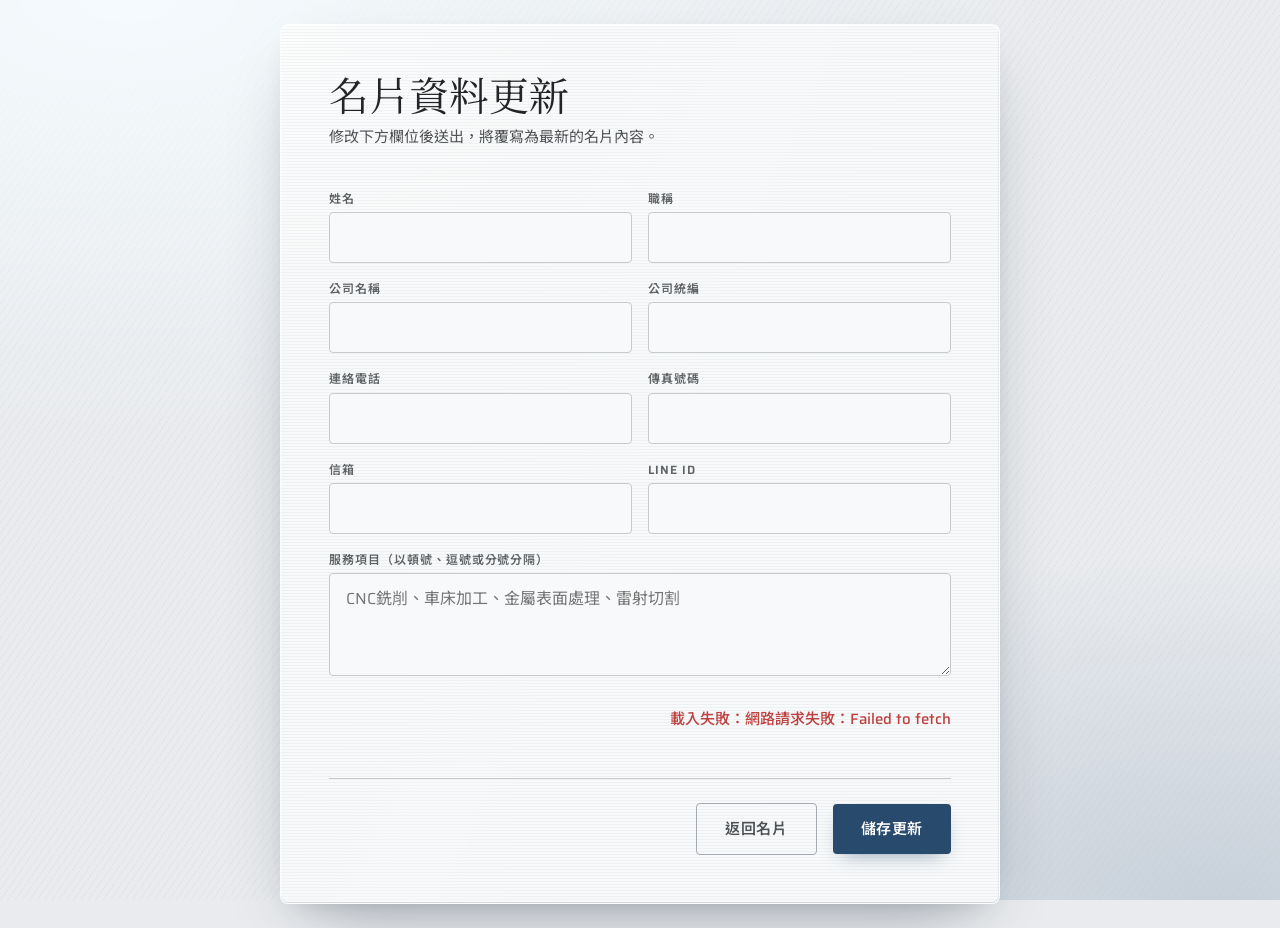
==== update.html @ 3be1f895 "名片 製作成JSON檔案讀取" ====
<!DOCTYPE html>
<html lang="zh-TW">
<head>
  <meta charset="UTF-8">
  <meta name="viewport" content="width=device-width, initial-scale=1.0">
  <title>名片資料更新</title>
  <meta name="description" content="更新數位名片資料。">

  <!-- Google Fonts -->
  <link rel="preconnect" href="https://fonts.googleapis.com">
  <link rel="preconnect" href="https://fonts.gstatic.com" crossorigin>
  <link href="https://fonts.googleapis.com/css2?family=Bree+Serif&family=Noto+Sans+TC:wght@400;500;600;700&family=Noto+Serif+TC:wght@400;600;700&family=Saira:wght@400;500;600;700&display=swap" rel="stylesheet">

  <!-- 名片系統樣式 -->
  <link rel="stylesheet" href="assets/css/main.css">

  <!-- 更新頁面專屬樣式 -->
  <style>
    .update-stage {
      width: 100%;
      max-width: 720px;
    }

    .update-card {
      position: relative;
      background-color: var(--color-surface);
      border: 1px solid oklch(100% 0 0 / 0.55);
      border-radius: var(--radius-plate);
      padding: clamp(1.75rem, 5vw, 3rem);
      box-shadow: var(--shadow-plate);
      overflow: hidden;
    }

    .update-card::before {
      content: "";
      position: absolute;
      inset: 0;
      pointer-events: none;
      background:
        linear-gradient(115deg, transparent 30%, oklch(100% 0 0 / 0.18) 48%, oklch(100% 0 0 / 0.05) 52%, transparent 70%),
        repeating-linear-gradient(0deg, oklch(82% 0.006 250 / 0.18) 0 1px, transparent 1px 3px),
        radial-gradient(140% 100% at 0% 0%, oklch(100% 0 0 / 0.5), transparent 55%);
      opacity: 0.9;
    }

    .update-card::after {
      content: "";
      position: absolute;
      inset: 0;
      border-radius: inherit;
      pointer-events: none;
      box-shadow:
        inset 0 1px 0 oklch(100% 0 0 / 0.85),
        inset 0 -1px 0 oklch(0% 0 0 / 0.08),
        inset 1px 0 0 oklch(100% 0 0 / 0.35),
        inset -1px 0 0 oklch(0% 0 0 / 0.05);
    }

    .update-header {
      position: relative;
      z-index: 1;
      margin-bottom: var(--space-xl);
    }

    .update-title {
      font-family: var(--font-display);
      font-size: clamp(1.75rem, 5vw, 2.5rem);
      font-weight: 400;
      line-height: 1.1;
      color: var(--color-ink);
      margin: 0 0 var(--space-sm);
      text-shadow:
        0 1px 0 oklch(100% 0 0 / 0.65),
        0 -1px 0 oklch(0% 0 0 / 0.04);
    }

    .update-subtitle {
      font-family: var(--font-body);
      font-size: 0.9375rem;
      color: var(--color-ink-muted);
      margin: 0;
    }

    .update-form {
      position: relative;
      z-index: 1;
      display: grid;
      grid-template-columns: repeat(2, minmax(0, 1fr));
      gap: var(--space-md);
    }

    .form-group {
      display: flex;
      flex-direction: column;
      gap: var(--space-xs);
    }

    .form-group.full-width {
      grid-column: 1 / -1;
    }

    .form-label {
      font-family: var(--font-body);
      font-size: 0.75rem;
      font-weight: 600;
      letter-spacing: 0.08em;
      text-transform: uppercase;
      color: var(--color-ink-subtle);
    }

    .form-input,
    .form-textarea {
      width: 100%;
      padding: 0.75rem 1rem;
      font-family: var(--font-body);
      font-size: 1rem;
      color: var(--color-ink);
      background-color: var(--color-surface);
      border: 1px solid var(--color-border);
      border-radius: var(--radius-btn);
      transition:
        border-color var(--duration-fast) var(--ease-out-quart),
        box-shadow var(--duration-fast) var(--ease-out-quart);
    }

    .form-input:hover,
    .form-textarea:hover {
      border-color: var(--color-border-subtle);
    }

    .form-input:focus,
    .form-textarea:focus {
      outline: none;
      border-color: var(--color-primary-soft);
      box-shadow: 0 0 0 3px oklch(50% 0.08 250 / 0.12);
    }

    .form-textarea {
      min-height: 5rem;
      resize: vertical;
      line-height: 1.6;
    }

    .form-actions {
      grid-column: 1 / -1;
      display: flex;
      flex-wrap: wrap;
      align-items: center;
      justify-content: flex-end;
      gap: var(--space-md);
      margin-top: var(--space-md);
      padding-top: var(--space-lg);
      border-top: 1px solid var(--color-border);
    }

    .form-message {
      grid-column: 1 / -1;
      min-height: 1.5rem;
      font-family: var(--font-body);
      font-size: 0.9375rem;
      font-weight: 500;
      text-align: right;
    }

    .form-message.success { color: oklch(50% 0.1 145); }
    .form-message.error   { color: oklch(55% 0.16 25); }

    .is-loading {
      opacity: 0.7;
      pointer-events: none;
    }

    .spinner {
      display: inline-block;
      width: 1rem;
      height: 1rem;
      border: 2px solid currentColor;
      border-right-color: transparent;
      border-radius: 50%;
      animation: spin 0.75s linear infinite;
      margin-right: var(--space-sm);
      vertical-align: text-bottom;
    }

    @keyframes spin {
      to { transform: rotate(360deg); }
    }

    @media (max-width: 620px) {
      .update-form {
        grid-template-columns: 1fr;
      }

      .form-actions {
        flex-direction: column;
        align-items: stretch;
      }

      .btn {
        width: 100%;
      }
    }
  </style>
</head>
<body>
  <main class="update-stage" aria-label="名片資料更新">
    <article class="update-card" id="updateCard">
      <header class="update-header">
        <h1 class="update-title">名片資料更新</h1>
        <p class="update-subtitle">修改下方欄位後送出，將覆寫為最新的名片內容。</p>
      </header>

      <form class="update-form" id="cardUpdateForm" novalidate>
        <div class="form-group">
          <label class="form-label" for="fieldName">姓名</label>
          <input class="form-input" id="fieldName" name="name" type="text" required>
        </div>

        <div class="form-group">
          <label class="form-label" for="fieldTitle">職稱</label>
          <input class="form-input" id="fieldTitle" name="title" type="text" required>
        </div>

        <div class="form-group">
          <label class="form-label" for="fieldCompany">公司名稱</label>
          <input class="form-input" id="fieldCompany" name="company" type="text" required>
        </div>

        <div class="form-group">
          <label class="form-label" for="fieldTaxId">公司統編</label>
          <input class="form-input" id="fieldTaxId" name="tax_id" type="text" inputmode="numeric">
        </div>

        <div class="form-group">
          <label class="form-label" for="fieldPhone">連絡電話</label>
          <input class="form-input" id="fieldPhone" name="phone" type="tel">
        </div>

        <div class="form-group">
          <label class="form-label" for="fieldFax">傳真號碼</label>
          <input class="form-input" id="fieldFax" name="fax" type="tel">
        </div>

        <div class="form-group">
          <label class="form-label" for="fieldEmail">信箱</label>
          <input class="form-input" id="fieldEmail" name="email" type="email">
        </div>

        <div class="form-group">
          <label class="form-label" for="fieldLineId">Line ID</label>
          <input class="form-input" id="fieldLineId" name="line_id" type="text">
        </div>

        <div class="form-group full-width">
          <label class="form-label" for="fieldServices">服務項目（以頓號、逗號或分號分隔）</label>
          <textarea class="form-textarea" id="fieldServices" name="services" rows="3" placeholder="CNC銑削、車床加工、金屬表面處理、雷射切割"></textarea>
        </div>

        <p class="form-message" id="formMessage" aria-live="polite"></p>

        <div class="form-actions">
          <a class="btn btn-ghost" href="index.html" role="button">返回名片</a>
          <button class="btn btn-primary" id="submitBtn" type="submit">儲存更新</button>
        </div>
      </form>
    </article>
  </main>

  <script src="assets/js/utils.js"></script>
  <script src="assets/js/api.js"></script>
  <script src="assets/js/update.js"></script>
</body>
</html>
---- assets/css/main.css ----
/*
 * main.css
 * 名片系統視覺樣式（金屬工單銘牌版）
 * 風格：拉絲鋁底、石墨藍、不對稱規格表、CNC 定位標記
 * 核心概念：名片像一塊銑刻的拉絲鋁銘牌，左側姓名為視覺重心，右側聯絡規格表對齊如工單
 */

/* ================================
 * 1. 設計權杖（Design Tokens）
 * ================================ */
:root {
  /* 色彩：拉絲鋁淺底 + 石墨藍強調（OKLCH） */
  --color-bg: oklch(94% 0.004 250);
  --color-bg-deep: oklch(86% 0.008 250);
  --color-surface: oklch(98% 0.003 250);
  --color-surface-elevated: oklch(96% 0.004 250);
  --color-ink: oklch(26% 0.006 250);
  --color-ink-muted: oklch(44% 0.007 250);
  --color-ink-subtle: oklch(50% 0.007 250);
  --color-primary: oklch(40% 0.07 250);
  --color-primary-soft: oklch(50% 0.08 250);
  --color-primary-deep: oklch(33% 0.06 250);
  --color-accent: oklch(58% 0.015 250);
  --color-border: oklch(84% 0.006 250);
  --color-border-subtle: oklch(74% 0.01 250);
  --color-highlight: oklch(100% 0 0 / 0.7);

  /* 字體 */
  --font-display: "Bree Serif", "Noto Serif TC", Georgia, serif;
  --font-body: "Saira", "Noto Sans TC", "PingFang TC", sans-serif;

  /* 字階 */
  --text-display: clamp(3rem, 9vw, 5.25rem);
  --text-role: clamp(0.8125rem, 2vw, 0.9375rem);
  --text-spec-key: 0.75rem;
  --text-spec-val: 1rem;
  --text-spec-no: 0.6875rem;
  --text-mark: 0.625rem;

  /* 間距 */
  --space-xs: 0.25rem;
  --space-sm: 0.5rem;
  --space-md: 1rem;
  --space-lg: 1.5rem;
  --space-xl: 2.5rem;
  --space-xxl: 4rem;

  /* 圓角：銘牌略寬，規格表無圓角 */
  --radius-plate: 8px;
  --radius-chip: 3px;
  --radius-btn: 4px;

  /* 動效 */
  --ease-out-expo: cubic-bezier(0.16, 1, 0.3, 1);
  --ease-out-quart: cubic-bezier(0.25, 1, 0.5, 1);
  --duration-fast: 200ms;
  --duration-base: 400ms;
  --duration-slow: 700ms;

  /* 銘牌浮起陰影：克制、偏冷 */
  --shadow-plate:
    0 1px 0 oklch(100% 0 0 / 0.9) inset,
    0 -1px 0 oklch(0% 0 0 / 0.04) inset,
    0 30px 70px -32px oklch(25% 0.03 250 / 0.42),
    0 10px 26px -16px oklch(25% 0.03 250 / 0.22);
  --shadow-plate-hover:
    0 1px 0 oklch(100% 0 0 / 0.95) inset,
    0 -1px 0 oklch(0% 0 0 / 0.05) inset,
    0 40px 90px -34px oklch(25% 0.03 250 / 0.5),
    0 14px 32px -16px oklch(25% 0.03 250 / 0.26);
}

/* ================================
 * 2. 基礎重置
 * ================================ */
*,
*::before,
*::after {
  box-sizing: border-box;
}

html {
  -webkit-font-smoothing: antialiased;
  -moz-osx-font-smoothing: grayscale;
}

body {
  margin: 0;
  min-height: 100vh;
  font-family: var(--font-body);
  font-size: 1rem;
  line-height: 1.6;
  color: var(--color-ink);
  display: flex;
  flex-direction: column;
  align-items: center;
  justify-content: center;
  padding: var(--space-lg) var(--space-md);
  /* 拉絲鋁底：冷光漸層 + 細微拉絲紋 */
  background-color: var(--color-bg);
  background-image:
    radial-gradient(120% 80% at 10% 0%, oklch(99% 0.012 250 / 0.9), transparent 60%),
    radial-gradient(110% 70% at 95% 100%, oklch(82% 0.022 250 / 0.7), transparent 55%),
    repeating-linear-gradient(125deg, oklch(90% 0.005 250 / 0.5) 0 1px, transparent 1px 6px);
  background-attachment: fixed;
}

/* ================================
 * 3. 名片舞台與入場動畫
 * ================================ */
.card-stage {
  width: 100%;
  max-width: 720px;
  perspective: 1400px;
}

.nameplate {
  opacity: 0;
  transform: rotateX(6deg) translateY(36px) scale(0.985);
  transform-origin: center top;
  transition:
    opacity var(--duration-slow) var(--ease-out-expo),
    transform var(--duration-slow) var(--ease-out-expo),
    box-shadow var(--duration-base) var(--ease-out-quart);
}

.nameplate.is-revealed {
  opacity: 1;
  transform: rotateX(0) translateY(0) scale(1);
}

.nameplate.is-revealed .np-identity,
.nameplate.is-revealed .np-spec,
.nameplate.is-revealed .np-services,
.nameplate.is-revealed .np-actions {
  opacity: 1;
  transform: translateY(0);
}

.nameplate .np-identity,
.nameplate .np-spec,
.nameplate .np-services,
.nameplate .np-actions {
  opacity: 0;
  transform: translateY(18px);
  transition:
    opacity var(--duration-base) var(--ease-out-expo),
    transform var(--duration-base) var(--ease-out-expo);
}

.nameplate.is-revealed .np-identity { transition-delay: 120ms; }
.nameplate.is-revealed .np-spec     { transition-delay: 220ms; }
.nameplate.is-revealed .np-services { transition-delay: 340ms; }
.nameplate.is-revealed .np-actions  { transition-delay: 460ms; }

/* ================================
 * 4. 拉絲鋁銘牌本體
 * ================================ */
.nameplate {
  position: relative;
  background-color: var(--color-surface);
  border: 1px solid oklch(100% 0 0 / 0.55);
  border-radius: var(--radius-plate);
  padding: clamp(1.75rem, 5vw, 3rem);
  overflow: hidden;
  box-shadow: var(--shadow-plate);
}

/* 預設可見（無頭瀏覽器 / reduced motion 退化） */
.nameplate .np-identity,
.nameplate .np-spec,
.nameplate .np-services,
.nameplate .np-actions {
  opacity: 1;
  transform: translateY(0);
}

/* 拉絲鋁紋理層：更明顯的橫向拉絲 */
.nameplate::before {
  content: "";
  position: absolute;
  inset: 0;
  pointer-events: none;
  background:
    /* 對角冷光：模擬光線打在金屬上的反光帶 */
    linear-gradient(115deg, transparent 30%, oklch(100% 0 0 / 0.18) 48%, oklch(100% 0 0 / 0.05) 52%, transparent 70%),
    /* 拉絲紋 */
    repeating-linear-gradient(0deg, oklch(82% 0.006 250 / 0.18) 0 1px, transparent 1px 3px),
    /* 底層冷光漸層 */
    radial-gradient(140% 100% at 0% 0%, oklch(100% 0 0 / 0.5), transparent 55%);
  opacity: 0.9;
}

/* 邊緣倒角高光：頂部亮、底部暗，模擬金屬板邊緣 */
.nameplate::after {
  content: "";
  position: absolute;
  inset: 0;
  border-radius: inherit;
  pointer-events: none;
  box-shadow:
    inset 0 1px 0 oklch(100% 0 0 / 0.85),
    inset 0 -1px 0 oklch(0% 0 0 / 0.08),
    inset 1px 0 0 oklch(100% 0 0 / 0.35),
    inset -1px 0 0 oklch(0% 0 0 / 0.05);
}

.nameplate:hover {
  box-shadow: var(--shadow-plate-hover);
  transform: translateY(-2px);
}

/* ================================
 * 5. CNC 四角定位標記
 * ================================ */
.np-tick {
  position: absolute;
  width: 14px;
  height: 14px;
  pointer-events: none;
  z-index: 2;
}

.np-tick::before,
.np-tick::after {
  content: "";
  position: absolute;
  background-color: var(--color-primary);
  opacity: 0.55;
}

.np-tick::before { width: 14px; height: 1px; }
.np-tick::after  { width: 1px; height: 14px; }

.np-tick-tl { top: 12px; left: 12px; }
.np-tick-tr { top: 12px; right: 12px; }
.np-tick-bl { bottom: 12px; left: 12px; }
.np-tick-br { bottom: 12px; right: 12px; }

.np-tick-tl::before, .np-tick-tl::after { top: 0; left: 0; }
.np-tick-tr::before, .np-tick-tr::after { top: 0; right: 0; }
.np-tick-bl::before, .np-tick-bl::after { bottom: 0; left: 0; }
.np-tick-br::before, .np-tick-br::after { bottom: 0; right: 0; }

/* ================================
 * 6. 不對稱雙欄主體
 * ================================ */
.np-grid {
  position: relative;
  z-index: 1;
  display: grid;
  grid-template-columns: minmax(0, 1fr) minmax(0, 1.05fr);
  gap: clamp(1.5rem, 4vw, 3rem);
  align-items: start;
  padding-bottom: clamp(1.5rem, 4vw, 2.25rem);
  margin-bottom: clamp(1.5rem, 4vw, 2.25rem);
  border-bottom: 1px solid var(--color-border-subtle);
}

/* 左欄：姓名銘牌（視覺重心） */
.np-identity {
  position: relative;
  z-index: 1;
}

.np-mark {
  font-family: var(--font-body);
  font-size: var(--text-mark);
  font-weight: 600;
  letter-spacing: 0.32em;
  text-transform: uppercase;
  color: var(--color-primary);
  margin: 0 0 var(--space-md);
}

.np-name {
  font-family: var(--font-display);
  font-size: var(--text-display);
  font-weight: 400;
  line-height: 0.95;
  letter-spacing: 0.01em;
  color: var(--color-ink);
  margin: 0 0 var(--space-md);
  text-wrap: balance;
  /* 銑刻效果：頂部高光、底部微暗，像刻入金屬 */
  text-shadow:
    0 1px 0 oklch(100% 0 0 / 0.65),
    0 -1px 0 oklch(0% 0 0 / 0.04);
}

.np-role {
  font-family: var(--font-body);
  font-size: var(--text-role);
  font-weight: 500;
  letter-spacing: 0.06em;
  color: var(--color-ink-muted);
  margin: 0;
  line-height: 1.5;
}

.np-role span {
  color: var(--color-ink);
}

/* ================================
 * 7. 右欄：聯絡規格表（工單感）
 * ================================ */
.np-spec {
  position: relative;
  z-index: 1;
  align-self: stretch;
  display: flex;
  flex-direction: column;
  justify-content: center;
}

.np-spec-list {
  list-style: none;
  margin: 0;
  padding: 0;
  counter-reset: spec;
}

.np-spec-row {
  display: grid;
  grid-template-columns: 22px 40px minmax(0, 1fr);
  align-items: baseline;
  column-gap: var(--space-sm);
  row-gap: 0;
  padding: var(--space-sm) 0;
  border-bottom: 1px solid var(--color-border);
}

.np-spec-row:last-child {
  border-bottom: none;
}

.np-spec-row:first-child {
  padding-top: 0;
}

.np-spec-no {
  font-family: var(--font-body);
  font-size: var(--text-spec-no);
  font-weight: 600;
  letter-spacing: 0.08em;
  color: var(--color-primary);
  font-variant-numeric: tabular-nums;
}

.np-spec-key {
  font-family: var(--font-body);
  font-size: var(--text-spec-key);
  font-weight: 500;
  letter-spacing: 0.14em;
  text-transform: uppercase;
  color: var(--color-ink-subtle);
}

.np-spec-val {
  font-family: var(--font-body);
  font-size: var(--text-spec-val);
  font-weight: 400;
  letter-spacing: 0.01em;
  color: var(--color-ink);
  text-decoration: none;
  word-break: break-all;
  overflow-wrap: anywhere;
  min-width: 0;
  text-align: right;
  transition: color var(--duration-fast) var(--ease-out-quart);
  font-variant-numeric: tabular-nums;
}

a.np-spec-val:hover {
  color: var(--color-primary);
}

a.np-spec-val:focus-visible {
  outline: 2px solid var(--color-primary-soft);
  outline-offset: 2px;
  border-radius: 2px;
}

/* ================================
 * 8. 服務項目：横向規格帶
 * ================================ */
.np-services {
  position: relative;
  z-index: 1;
  margin-bottom: clamp(1.5rem, 4vw, 2.25rem);
}

.np-services-mark {
  font-family: var(--font-body);
  font-size: var(--text-mark);
  font-weight: 600;
  letter-spacing: 0.32em;
  text-transform: uppercase;
  color: var(--color-primary);
  margin: 0 0 var(--space-md);
}

.np-services-list {
  display: flex;
  flex-wrap: wrap;
  gap: var(--space-sm) var(--space-md);
  margin: 0;
  padding: 0;
  list-style: none;
}

.np-service-item {
  display: inline-flex;
  align-items: center;
  gap: var(--space-sm);
  padding: var(--space-xs) 0;
  font-family: var(--font-body);
  font-size: 0.9375rem;
  font-weight: 500;
  color: var(--color-ink-muted);
  letter-spacing: 0.02em;
}

.np-service-item::before {
  content: "";
  width: 8px;
  height: 1px;
  background-color: var(--color-primary);
  flex-shrink: 0;
}

/* ================================
 * 9. 行動區
 * ================================ */
.np-actions {
  position: relative;
  z-index: 1;
  display: flex;
  flex-wrap: wrap;
  align-items: center;
  gap: var(--space-md);
}

.btn {
  display: inline-flex;
  align-items: center;
  justify-content: center;
  gap: var(--space-sm);
  padding: 0.8125rem 1.75rem;
  font-family: var(--font-body);
  font-size: 0.9375rem;
  font-weight: 600;
  letter-spacing: 0.04em;
  text-decoration: none;
  border: none;
  border-radius: var(--radius-btn);
  cursor: pointer;
  transition:
    background-color var(--duration-fast) var(--ease-out-quart),
    color var(--duration-fast) var(--ease-out-quart),
    transform var(--duration-fast) var(--ease-out-quart),
    border-color var(--duration-fast) var(--ease-out-quart),
    box-shadow var(--duration-fast) var(--ease-out-quart);
}

.btn-primary {
  background-color: var(--color-primary);
  color: oklch(99% 0 0);
  box-shadow: 0 8px 20px -10px oklch(40% 0.07 250 / 0.6);
}

.btn-primary:hover {
  background-color: var(--color-primary-soft);
  transform: translateY(-1px);
  box-shadow: 0 12px 26px -10px oklch(40% 0.07 250 / 0.7);
}

.btn-primary:focus-visible {
  outline: 2px solid var(--color-primary-soft);
  outline-offset: 3px;
}

.btn-primary:active {
  transform: translateY(0);
  background-color: var(--color-primary-deep);
}

.btn-ghost {
  background-color: transparent;
  color: var(--color-ink-muted);
  border: 1px solid var(--color-border-subtle);
}

.btn-ghost:hover {
  color: var(--color-primary);
  border-color: var(--color-primary-soft);
}

.btn-ghost:focus-visible {
  outline: 2px solid var(--color-primary-soft);
  outline-offset: 3px;
}

/* ================================
 * 10. 空值狀態
 * ================================ */
.empty-value {
  color: var(--color-ink-subtle);
  font-style: italic;
}

/* ================================
 * 11. 響應式：手機堆疊
 * ================================ */
@media (max-width: 620px) {
  body {
    padding: var(--space-md) var(--space-sm);
    justify-content: flex-start;
  }

  .nameplate {
    padding: clamp(1.25rem, 6vw, 1.75rem);
  }

  .np-grid {
    grid-template-columns: 1fr;
    gap: clamp(1.5rem, 6vw, 2rem);
  }

  /* 手機上姓名仍是最大視覺，但收斂一階 */
  .np-name {
    line-height: 1;
  }

  /* 規格表在手機上：編號縮窄、key/value 仍對齊 */
  .np-spec-row {
    grid-template-columns: 20px 36px minmax(0, 1fr);
    column-gap: var(--space-xs);
  }

  .np-spec-val {
    text-align: right;
  }

  .np-actions {
    flex-direction: column;
    align-items: stretch;
  }

  .btn {
    width: 100%;
  }

  /* 手機上角標更靠邊 */
  .np-tick { width: 11px; height: 11px; }
  .np-tick::before { width: 11px; }
  .np-tick::after { height: 11px; }
  .np-tick-tl, .np-tick-tr { top: 9px; }
  .np-tick-bl, .np-tick-br { bottom: 9px; }
  .np-tick-tl, .np-tick-bl { left: 9px; }
  .np-tick-tr, .np-tick-br { right: 9px; }
}

/* ================================
 * 12. 減少動畫偏好
 * ================================ */
@media (prefers-reduced-motion: reduce) {
  .nameplate,
  .nameplate .np-identity,
  .nameplate .np-spec,
  .nameplate .np-services,
  .nameplate .np-actions,
  .btn,
  .np-service-item,
  a.np-spec-val {
    transition: none;
  }

  .nameplate,
  .nameplate .np-identity,
  .nameplate .np-spec,
  .nameplate .np-services,
  .nameplate .np-actions {
    opacity: 1;
    transform: none;
  }
}
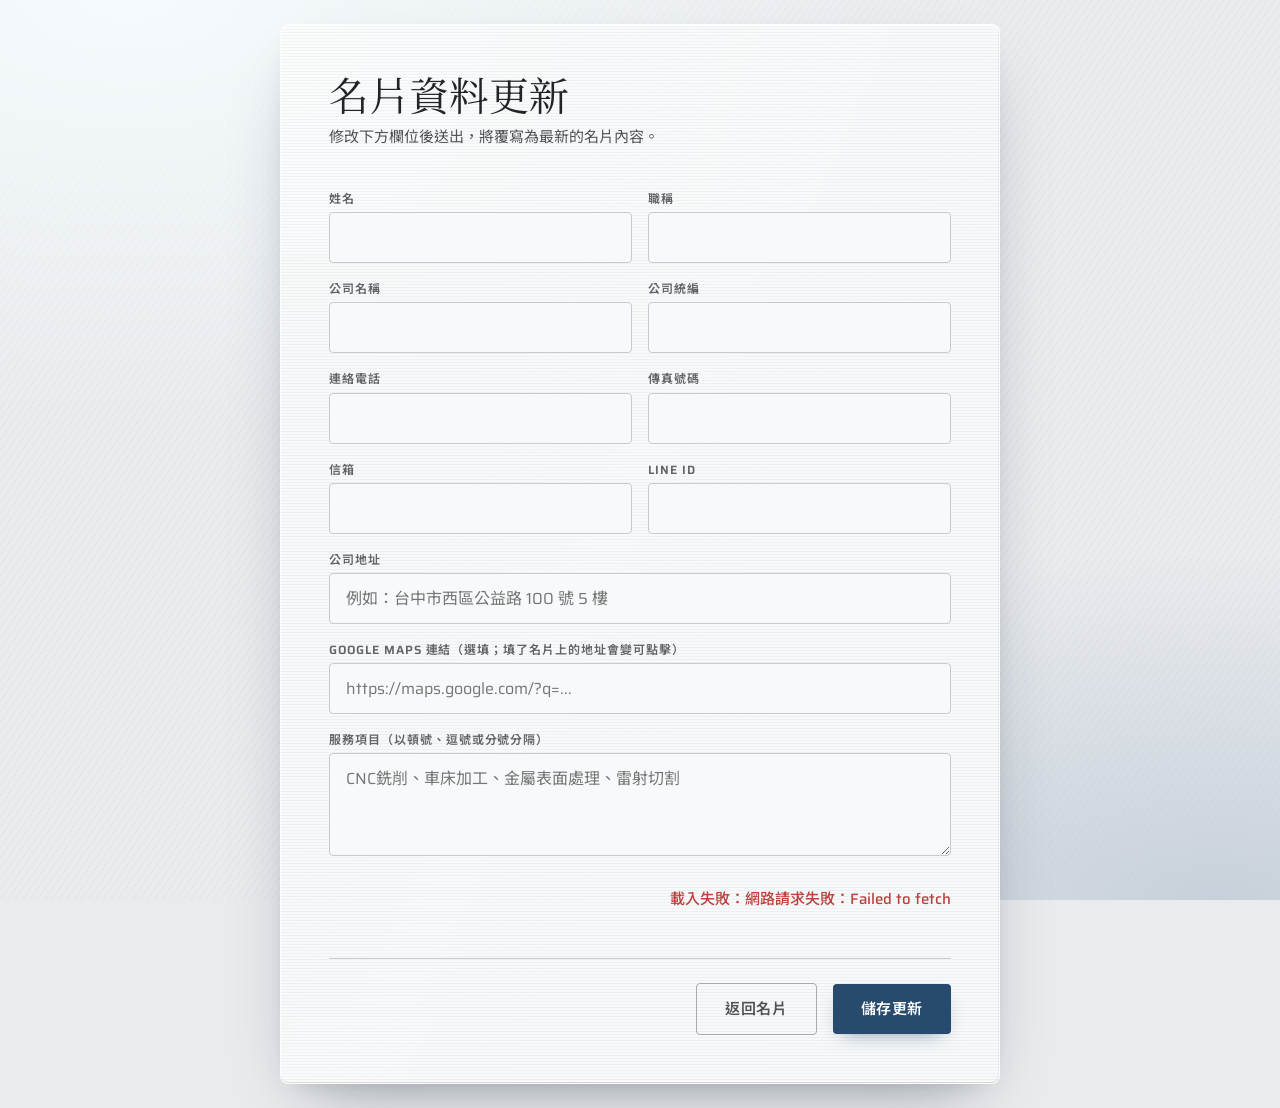
==== commit f2979cde: "補充地址" ====
--- a/update.html
+++ b/update.html
@@ -252,6 +252,16 @@
         </div>
 
         <div class="form-group full-width">
+          <label class="form-label" for="fieldAddress">公司地址</label>
+          <input class="form-input" id="fieldAddress" name="address" type="text" placeholder="例如：台中市西區公益路 100 號 5 樓">
+        </div>
+
+        <div class="form-group full-width">
+          <label class="form-label" for="fieldMapUrl">Google Maps 連結（選填；填了名片上的地址會變可點擊）</label>
+          <input class="form-input" id="fieldMapUrl" name="map_url" type="url" placeholder="https://maps.google.com/?q=...">
+        </div>
+
+        <div class="form-group full-width">
           <label class="form-label" for="fieldServices">服務項目（以頓號、逗號或分號分隔）</label>
           <textarea class="form-textarea" id="fieldServices" name="services" rows="3" placeholder="CNC銑削、車床加工、金屬表面處理、雷射切割"></textarea>
         </div>
